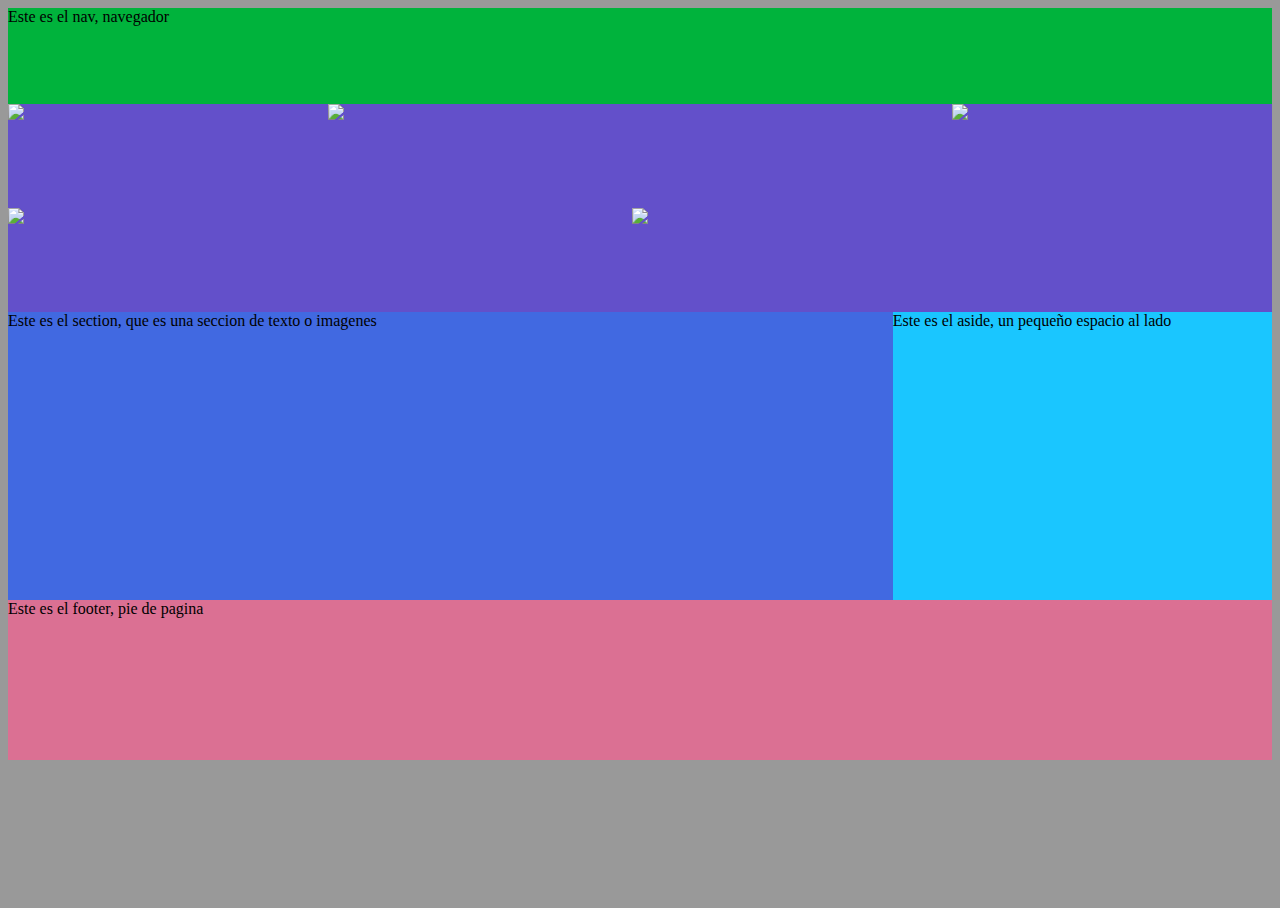
==== index.html @ 4ff9b888 "Add files via upload" ====
<!DOCTYPE html>
<html>
<head>
	<title>Maquetado</title>
	<link rel="stylesheet" type="text/css" href="style.css">
</head>
<body class="grid-container">

	<nav>Este es el nav, navegador</nav>
	 <header class="grid-gallery">
	 	<img src="img" class="img1">
        <img src="img" class="img2">
        <img src="img" class="img3">
        <img src="img" class="img4">
        <img src="img" class="img5">
	 </header>
    <section>Este es el section, que es una seccion de texto o imagenes</section>
    <aside>Este es el aside, un pequeño espacio al lado</aside>
    <footer>Este es el footer, pie de pagina</footer>
</body>
</html>
---- style.css ----
html{
	height: 100%;
}
body{
  background-color: #999999;
  min-height: 100%;
}
.grid-container{
	display: grid;
	grid-template-columns: 70% 30%;
	grid-template-rows: 6rem 13rem 18rem 10rem;
	grid-template-areas: 
	"nav-area  nav-area"
	"header-area  header-area" 
	"section-area  aside-area"
	"footer-area  footer-area"
	;
}
.grid-gallery{
	display: grid;
	grid-template-columns: repeat(4,auto);
    grid-template-rows: auto auto;
}
nav{
  background-color: #00B33C;
  grid-area: nav-area;
}
header{
  background-color: crimson;
  grid-area: header-area;
}
img{
  background-color: #6350CA;
}
section{
  background-color: royalblue;
  grid-area: section-area;
}
aside{
  background-color: #1AC6FF;
  grid-area: aside-area;
}
footer{
  background-color: palevioletred;
  grid-area: footer-area;
}
.img1{

}

.img2{
  grid-column-start: 2;
  grid-column-end: 4;
}

.img3{
  grid-row-start: 1;
  grid-row-end: 3;
  grid-column-start: 4;
  grid-column-end: 5;
}

.img4{
	grid-column-start: 1;
	grid-column-end: 3;
}
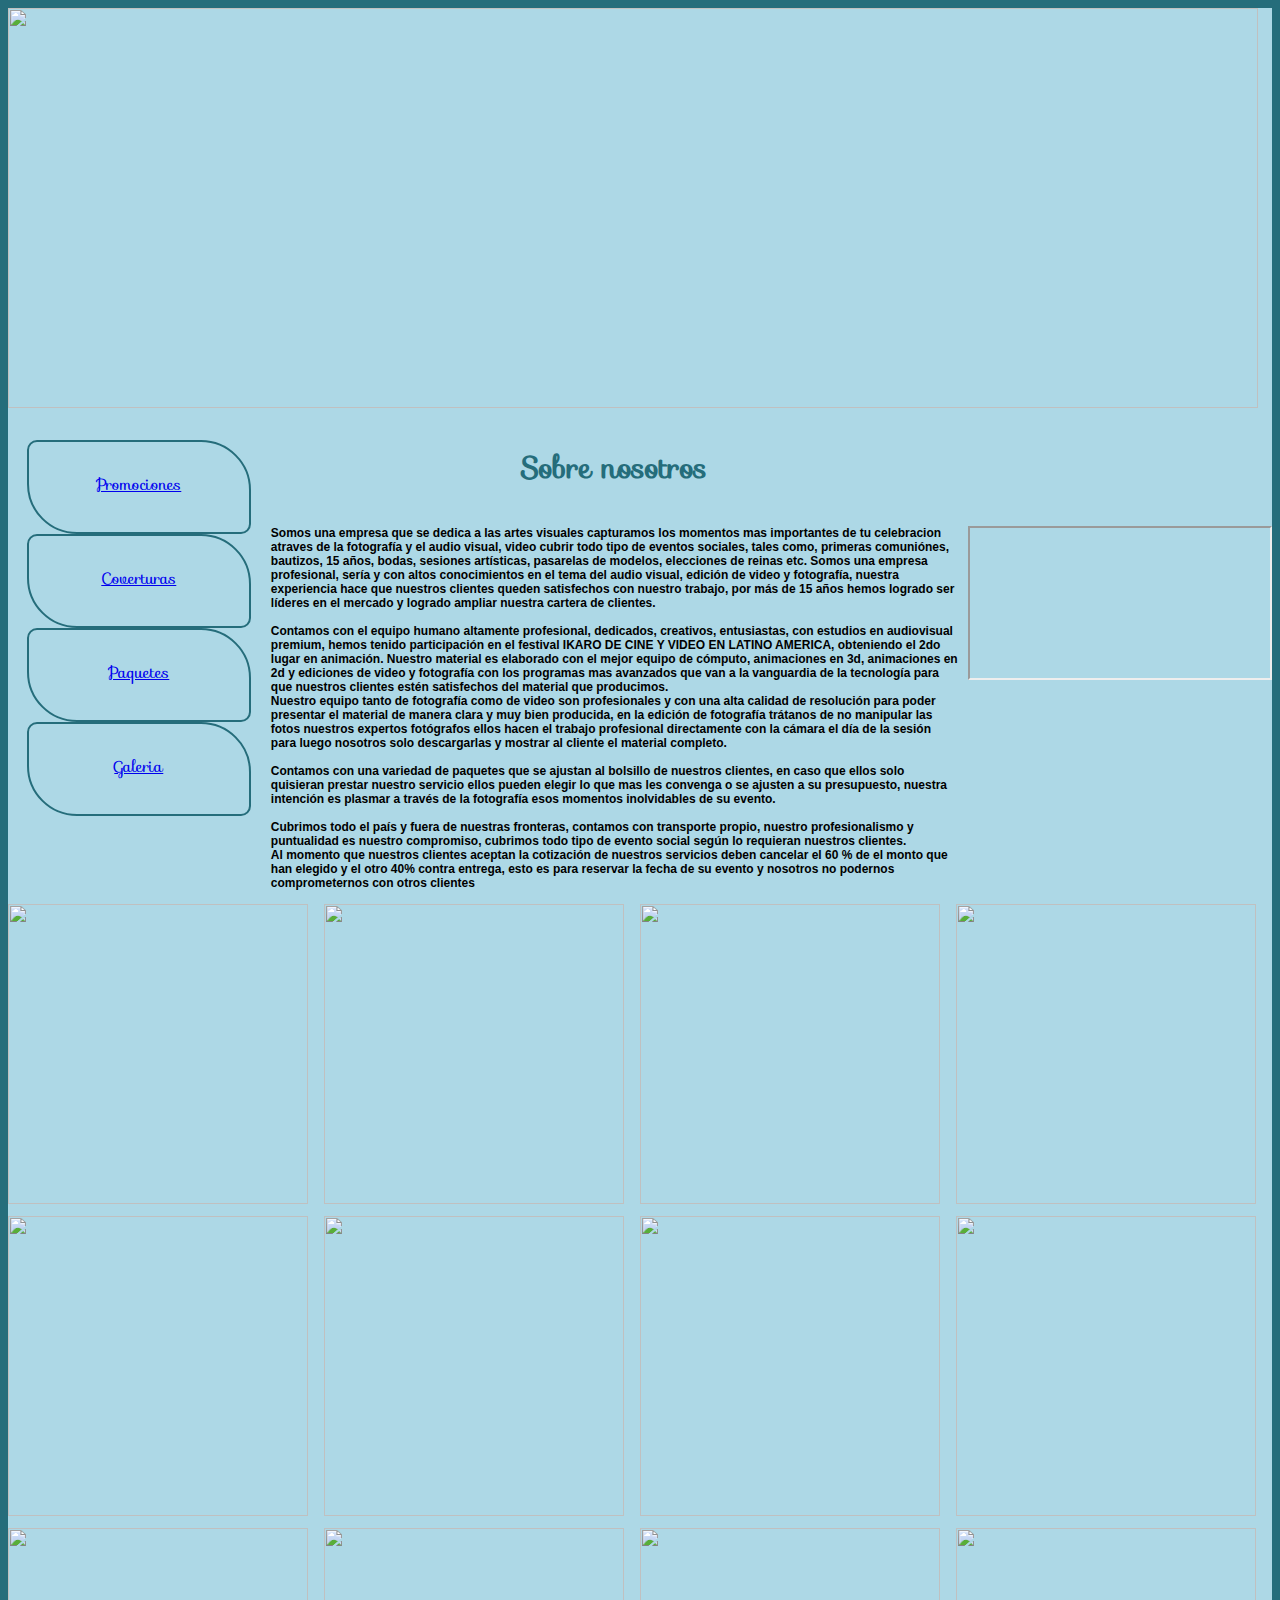
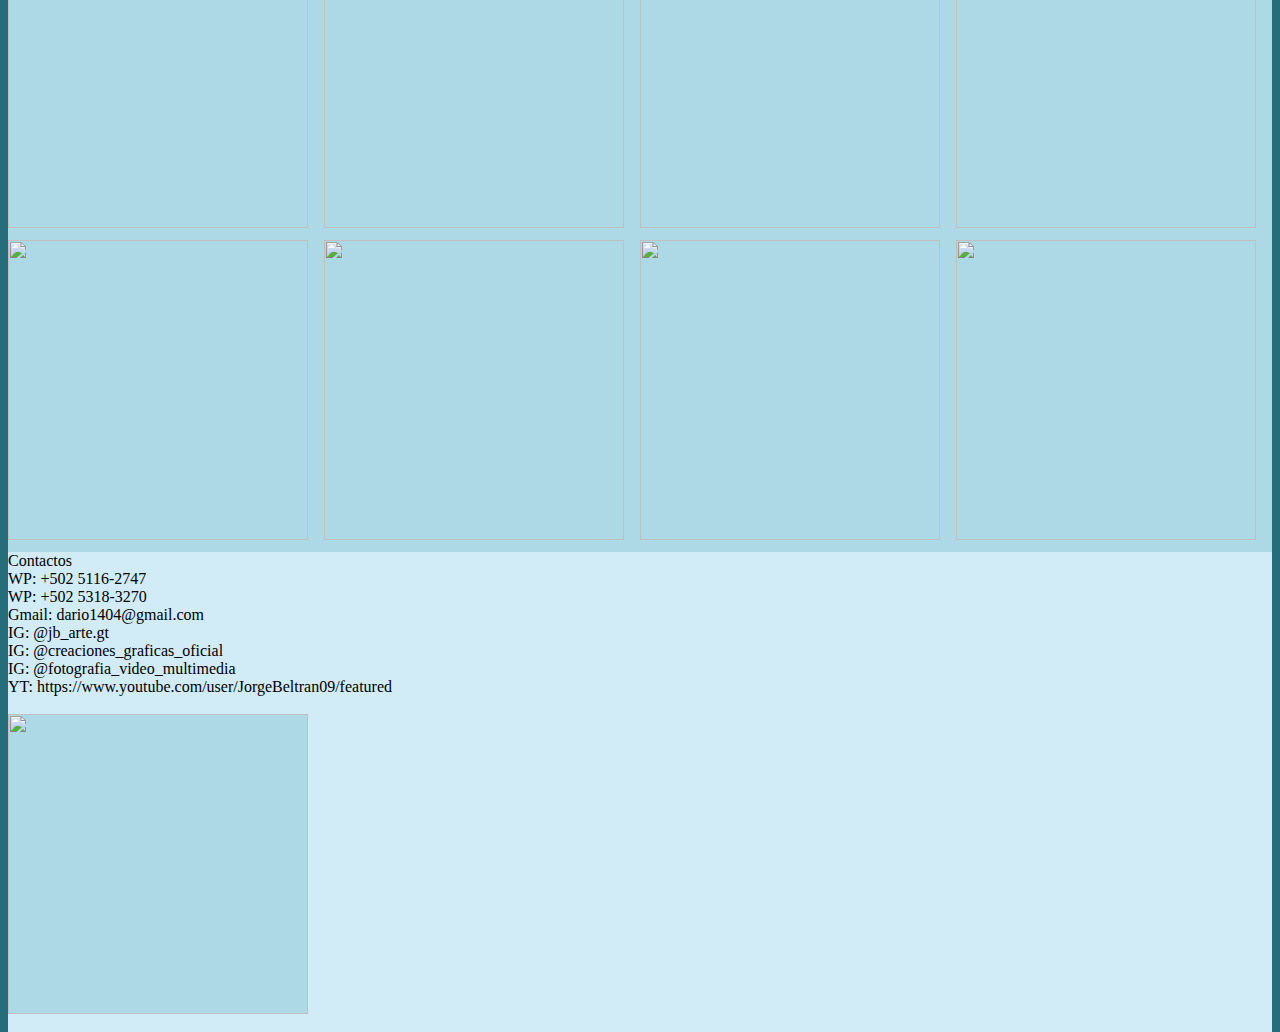
==== commit d1281b07: "Add files via upload" ====
--- a/index.html
+++ b/index.html
@@ -1,21 +1,74 @@
 <!DOCTYPE html>
 <html>
 <head>
+	<meta name= "viewport" content="width-device-widht, initial-scale=1.0">
 	<title>Maquetado</title>
 	<link rel="stylesheet" type="text/css" href="style.css">
+    <link href='https://fonts.googleapis.com/css?family=Sofia' rel='stylesheet'>
 </head>
 <body class="grid-container">
 
-	<nav>Este es el nav, navegador</nav>
-	 <header class="grid-gallery">
-	 	<img src="img" class="img1">
-        <img src="img" class="img2">
-        <img src="img" class="img3">
-        <img src="img" class="img4">
-        <img src="img" class="img5">
+	<nav> <ul>
+    <li>
+      <a href ="Promociones.html">Promociones</a> 
+      </li>
+    <li>
+      <a href ="Coverturas.html">Coverturas</a> 
+      </li>
+    <li>
+      <a href ="Mas sobre nosotros.html">Paquetes</a> 
+    </li>
+ <li>
+      <a href ="Galeria.html">Galeria</a> 
+      </li></nav>
+	 <header >
+        <img src = "imagenes/15.png" class="banner" >
+	 	<!--Este es el header, un espacio para la informacion-->
 	 </header>
-    <section>Este es el section, que es una seccion de texto o imagenes</section>
-    <aside>Este es el aside, un pequeño espacio al lado</aside>
-    <footer>Este es el footer, pie de pagina</footer>
+    <section class="grid-section">
+        <h1>Sobre nosotros</h1>
+            <h2> </h2>
+        <h2 class="inicio">Somos una empresa que se dedica a las artes visuales capturamos los momentos mas importantes de tu celebracion atraves de la fotografía y el audio visual, video cubrir todo tipo de eventos sociales, tales como, primeras comuniónes, bautizos, 15 años, bodas, sesiones artísticas, pasarelas de modelos, elecciones de reinas etc.
+Somos una empresa profesional, sería y con altos conocimientos en el tema del audio visual, edición de video y fotografía, nuestra experiencia hace que nuestros clientes queden satisfechos con nuestro trabajo, por más de 15 años hemos logrado ser líderes en el mercado y logrado ampliar nuestra cartera de clientes.<br>
+<br>
+Contamos con el equipo humano altamente profesional, dedicados, creativos, entusiastas, con estudios en audiovisual premium, hemos tenido participación en el festival IKARO DE CINE Y VIDEO EN LATINO AMERICA, obteniendo el 2do lugar en animación.
+Nuestro material es elaborado con el mejor equipo de cómputo, animaciones en 3d, animaciones en 2d y ediciones de video y fotografía con los programas mas avanzados que van a la vanguardia de la tecnología para que nuestros clientes estén satisfechos del material que producimos.<br>
+Nuestro equipo tanto de fotografía como de video son profesionales y con una alta calidad de resolución para poder presentar el material de manera clara y muy bien producida, en la edición de fotografía trátanos de no manipular las fotos nuestros expertos fotógrafos ellos hacen el trabajo profesional directamente con la cámara el día de la sesión para luego nosotros solo descargarlas y mostrar al cliente el material completo.<br>
+<br>
+Contamos con una variedad de paquetes que se ajustan al bolsillo de nuestros clientes, en caso que ellos solo quisieran prestar nuestro servicio ellos pueden elegir lo que mas les convenga o se ajusten a su presupuesto, nuestra intención es plasmar a través de la fotografía esos momentos inolvidables de su evento.<br>
+<br>
+Cubrimos todo el país y fuera de nuestras fronteras, contamos con transporte propio, nuestro profesionalismo y puntualidad es nuestro compromiso, cubrimos todo tipo de evento social según lo requieran nuestros clientes.<br>
+Al momento que nuestros clientes aceptan la cotización de nuestros servicios deben cancelar el 60 % de el monto que han elegido y el otro 40% contra entrega, esto es para reservar la fecha de su evento y nosotros no podernos comprometernos con otros clientes
+</h2>
+<iframe src="https://docs.google.com/viewer?srcid=1BEmxQ13WNhC8Dh-Z5UKnON0mVGdalGwX
+&pid=explorer&efh=false&a=v&chrome=false&embedded=true"></iframe></section>
+    <aside class="grid-gallery">
+    	<img src = "imagenes/gv.png" class="img1">
+        <img src = "imagenes/1.jpeg" class="img2">
+        <img src = "imagenes/3.jpeg" class="img3">
+        <img src = "imagenes/sda.png" class="img4">
+        <img src = "imagenes/jk.png" class="img5">
+        <img src = "imagenes/captura.png" class="img6">
+        <img src = "imagenes/5.jpeg" class="img7">
+        <img src = "imagenes/6.jpeg" class="img8">
+        <img src = "imagenes/7.jpeg" class="img9">
+        <img src = "imagenes/xcv.png" class="img10">
+        <img src = "imagenes/fg.png" class="img11">
+        <img src = "imagenes/9.jpeg" class="img12">
+        <img src = "imagenes/10.jpeg" class="img13">
+        <img src = "imagenes/zx.png" class="img14">
+        <img src = "imagenes/11.jpeg" class="img15">
+        <img src = "imagenes/as.png" class="img16">
+    </aside>
+    <footer>Contactos <br>
+    WP: +502 5116-2747<br>
+    WP: +502 5318-3270<br>
+    Gmail: dario1404@gmail.com<br>
+    IG: @jb_arte.gt<br>
+    IG: @creaciones_graficas_oficial<br>
+    IG: @fotografia_video_multimedia<br>
+YT: https://www.youtube.com/user/JorgeBeltran09/featured<br>
+<br>
+<img src="imagenes/tp.jpg"></footer>
 </body>
 </html>--- a/style.css
+++ b/style.css
@@ -2,65 +2,226 @@
 	height: 100%;
 }
 body{
-  background-color: #999999;
+  background-color: #256d7b;
   min-height: 100%;
 }
 .grid-container{
 	display: grid;
-	grid-template-columns: 70% 30%;
-	grid-template-rows: 6rem 13rem 18rem 10rem;
+	grid-template-columns: 20% 80%;
+	grid-template-rows: 26rem 30rem 78rem 30rem;
 	grid-template-areas: 
-	"nav-area  nav-area"
-	"header-area  header-area" 
-	"section-area  aside-area"
+  "header-area  header-area" 
+	"nav-area  section-area "
+	"aside-area aside-area"
 	"footer-area  footer-area"
 	;
 }
 .grid-gallery{
 	display: grid;
 	grid-template-columns: repeat(4,auto);
-    grid-template-rows: auto auto;
+  grid-template-rows: auto auto;
+ }
+.grid-section{
+	display: grid;
+	grid-template-columns: auto auto;
+	grid-template-rows: auto auto;
+}
+.inicio{
+  font-size: 12px;
+}
+.banner{
+  height: 400px;
+  width:  1250px;
+  object-fit: cover;
+}
+
+section h1{
+	color: #256d7b;
+   font-size: 30px;
+   font-family: sofia, arial; 
+   text-align: center;
+   
+}
+section h2{
+  color: black;
+   font-size: 10px;
+   font-family: arial; 
+   margin: 0px 10px;
+ }
+ li{
+  font-family: sofia, arial; 
+    border-width: 2px;
+    border-style: solid;
+    border-color: #256d7b;
+    float:right;
+    width: 220px;
+    height: 60px;
+    margin: 0px 10px;
+    text-align: center;
+    display: inline-block;
+    border-radius: 10px 50px;
+    padding-top: 30px;
+  }
+  a:hover{ 
+  font-family: sofia, arial; 
+  background-color: #256d7b;
+  border-radius: 10px 50px;
+  text-decoration: none;
+  color: white;
+  display:inline-block;
+  width:220px;
+  height:60px;
+  padding-top: 30px;
 }
 nav{
-  background-color: #00B33C;
+  background-color: #add8e6;
   grid-area: nav-area;
 }
+
 header{
-  background-color: crimson;
+  background-color: #add8e6;
   grid-area: header-area;
 }
+
 img{
-  background-color: #6350CA;
-}
+  background-color: #add8e6;
+   height: 300px;
+    width: 300px;
+}
+
 section{
-  background-color: royalblue;
+  background-color: #add8e6;
   grid-area: section-area;
 }
+
 aside{
-  background-color: #1AC6FF;
+  background-color: #add8e6;
   grid-area: aside-area;
 }
-footer{
-  background-color: palevioletred;
+
+footer{
+  background-color: #d1ebf7;
   grid-area: footer-area;
 }
+
 .img1{
 
 }
 
 .img2{
-  grid-column-start: 2;
-  grid-column-end: 4;
+
 }
 
 .img3{
-  grid-row-start: 1;
-  grid-row-end: 3;
-  grid-column-start: 4;
-  grid-column-end: 5;
+
 }
 
 .img4{
-	grid-column-start: 1;
-	grid-column-end: 3;
-}+
+}
+/* @media (max-width: 425px) { 
+  .grid-container{
+    grid-template-columns: 20% 90%;
+  grid-template-rows: 6rem 25rem 90rem 10rem;
+  grid-template-areas: 
+  "header-area  header-area" 
+  "nav-area  section-area"
+  "aside-area  aside-area"
+  "footer-area  footer-area"
+  ;
+}
+.grid-gallery{
+  display: grid;
+  grid-template-columns: repeat(3,auto);
+  grid-template-rows: auto auto;
+ }
+ img{
+  background-color: #add8e6;
+   height: 300px;
+    width: 350px;
+  }
+  .banner{
+  height: 400px;
+  width: 1100px;
+  object-fit: cover;
+}
+.grid-section{
+  font-size: 5px;
+}
+
+footer{
+  width: 1240px;
+  }
+ 
+}/*/
+/*tablet*/
+ @media (max-width: 768px){
+ 	.grid-container{
+ 		grid-template-columns: 40% 80%;
+	grid-template-rows: 26rem 35rem 78rem 30rem;
+	grid-template-areas: 
+  "header-area  header-area" 
+	"nav-area  section-area"
+	"aside-area  aside-area"
+	"footer-area  footer-area"
+	;
+ 	}
+  .banner{
+  height: 400px;
+  width:  1250px;
+  object-fit: cover;
+}
+ .grid-section{
+  width: 930px;
+  text-align: center;
+}
+nav{
+  width: 300px;
+}
+footer{
+  width: 165%;
+  }
+}
+/*telefono*/
+@media (max-width: 425px) { 
+  .grid-container{
+    grid-template-columns: 90% 20%;
+  grid-template-rows: 26rem 40rem 120rem 30rem;
+  grid-template-areas: 
+  "header-area  header-area" 
+  "nav-area  section-area"
+  "aside-area  aside-area"
+  "footer-area  footer-area"
+  ;
+}
+.grid-gallery{
+  display: grid;
+  grid-template-columns: repeat(3,auto);
+  grid-template-rows: auto auto;
+ }
+ img{
+  background-color: #add8e6;
+   height: 300px;
+    width: 350px;
+  }
+  .banner{
+  height: 410px;
+  width: 1100px;
+  object-fit: cover;
+}
+.grid-section{
+  font-size: 10px;
+}
+ li{
+  font-family: sofia, arial; 
+    border-style: solid;
+    border-color: #256d7b;
+    float:right;
+    width: 220px;
+    height: 60px;
+    text-align: center;
+  }
+  
+footer{
+  width: 1000px;
+  }
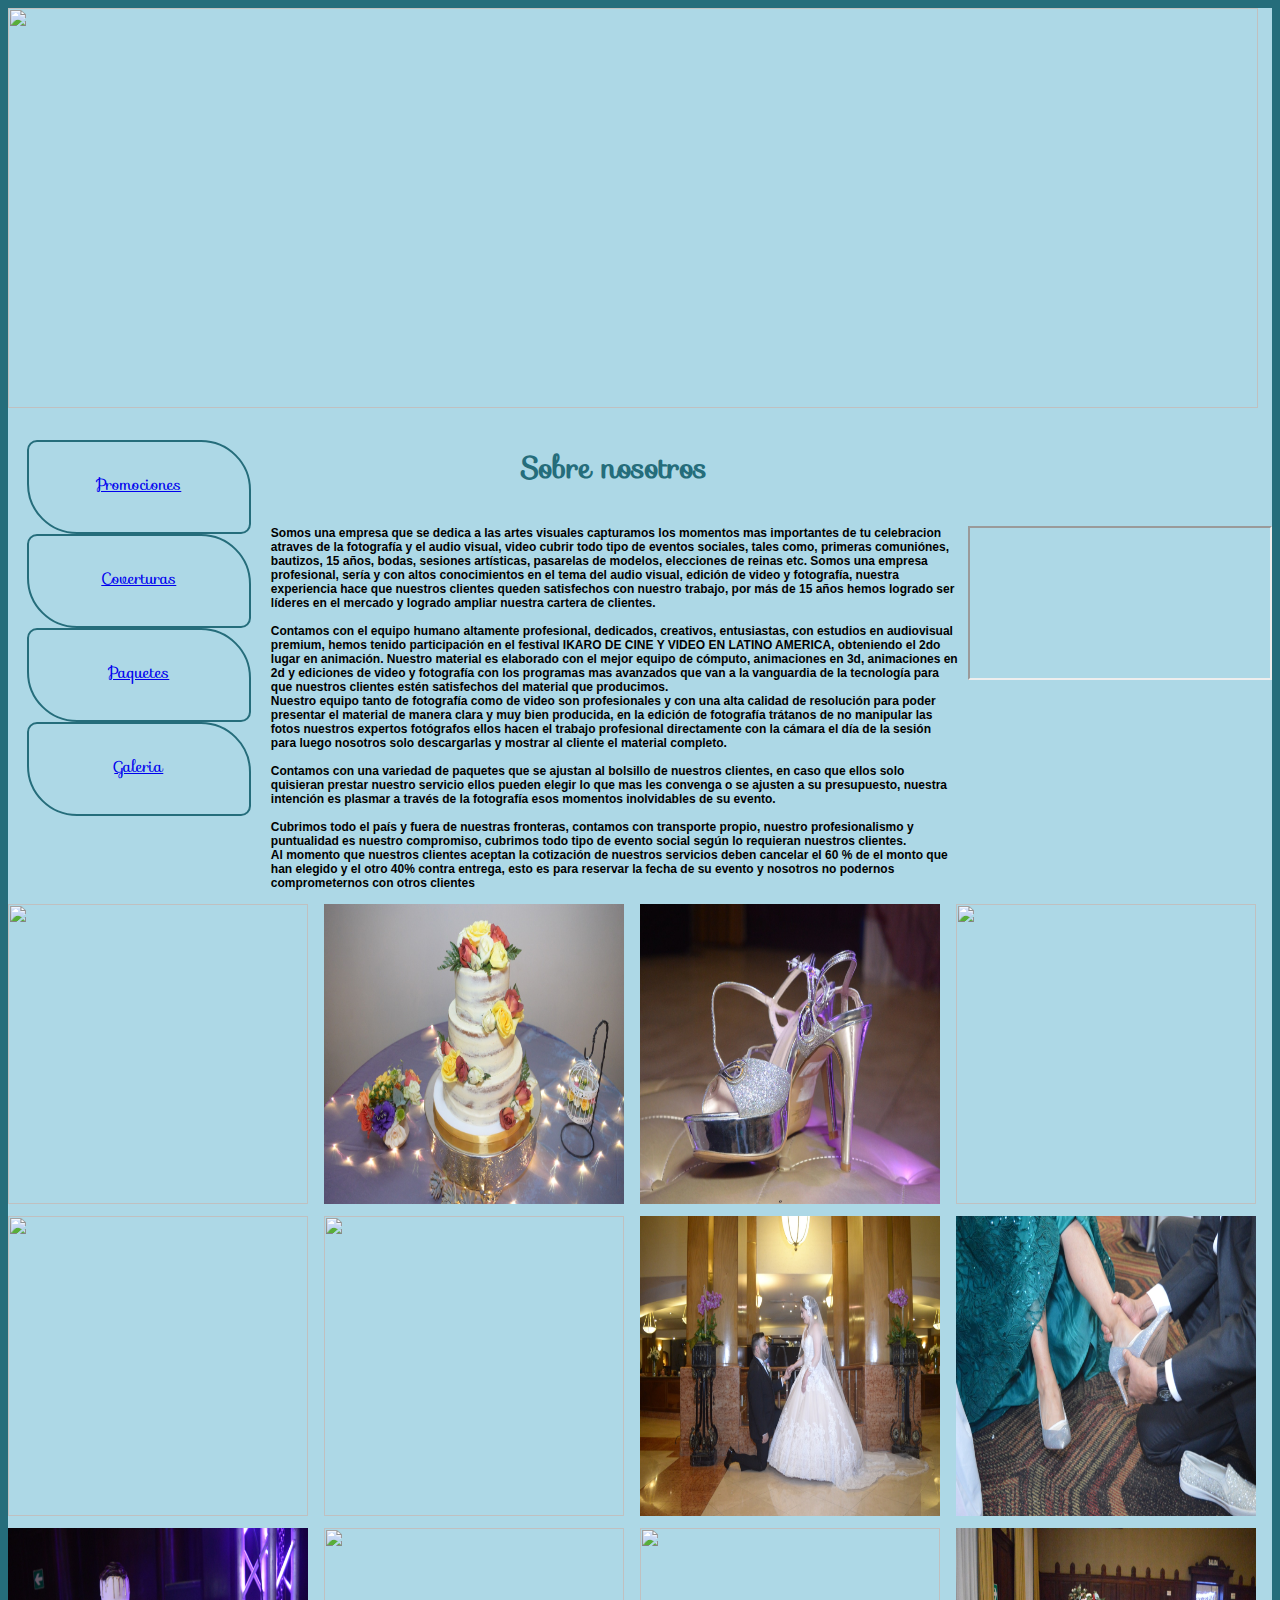
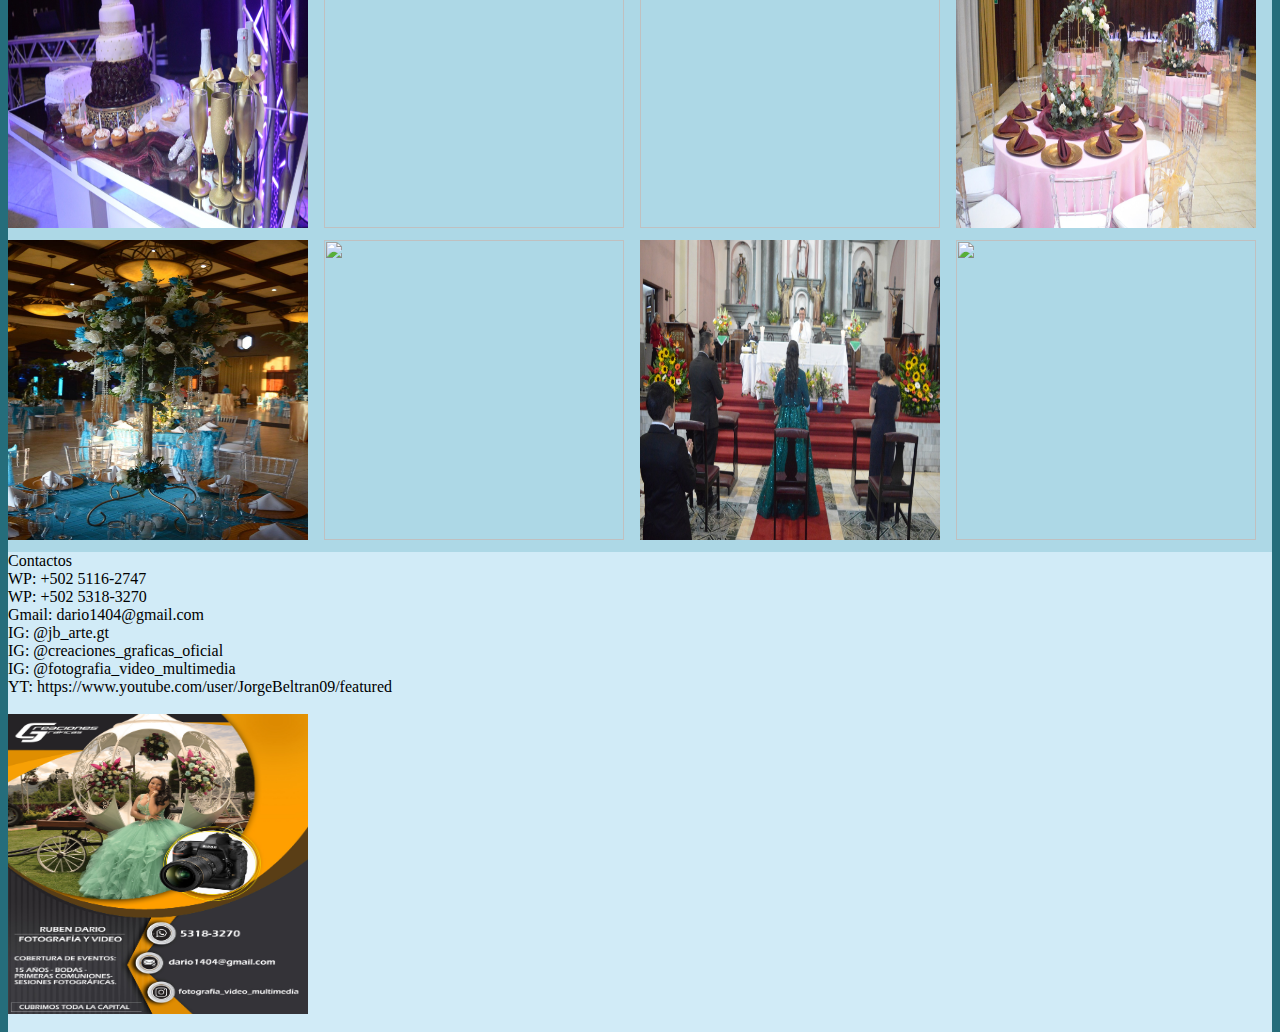
==== commit 9d27d5a6: "Add files via upload" ====
--- a/index.html
+++ b/index.html
@@ -16,7 +16,7 @@
       <a href ="Coverturas.html">Coverturas</a> 
       </li>
     <li>
-      <a href ="Mas sobre nosotros.html">Paquetes</a> 
+      <a href ="Paquetes.html">Paquetes</a> 
     </li>
  <li>
       <a href ="Galeria.html">Galeria</a> 
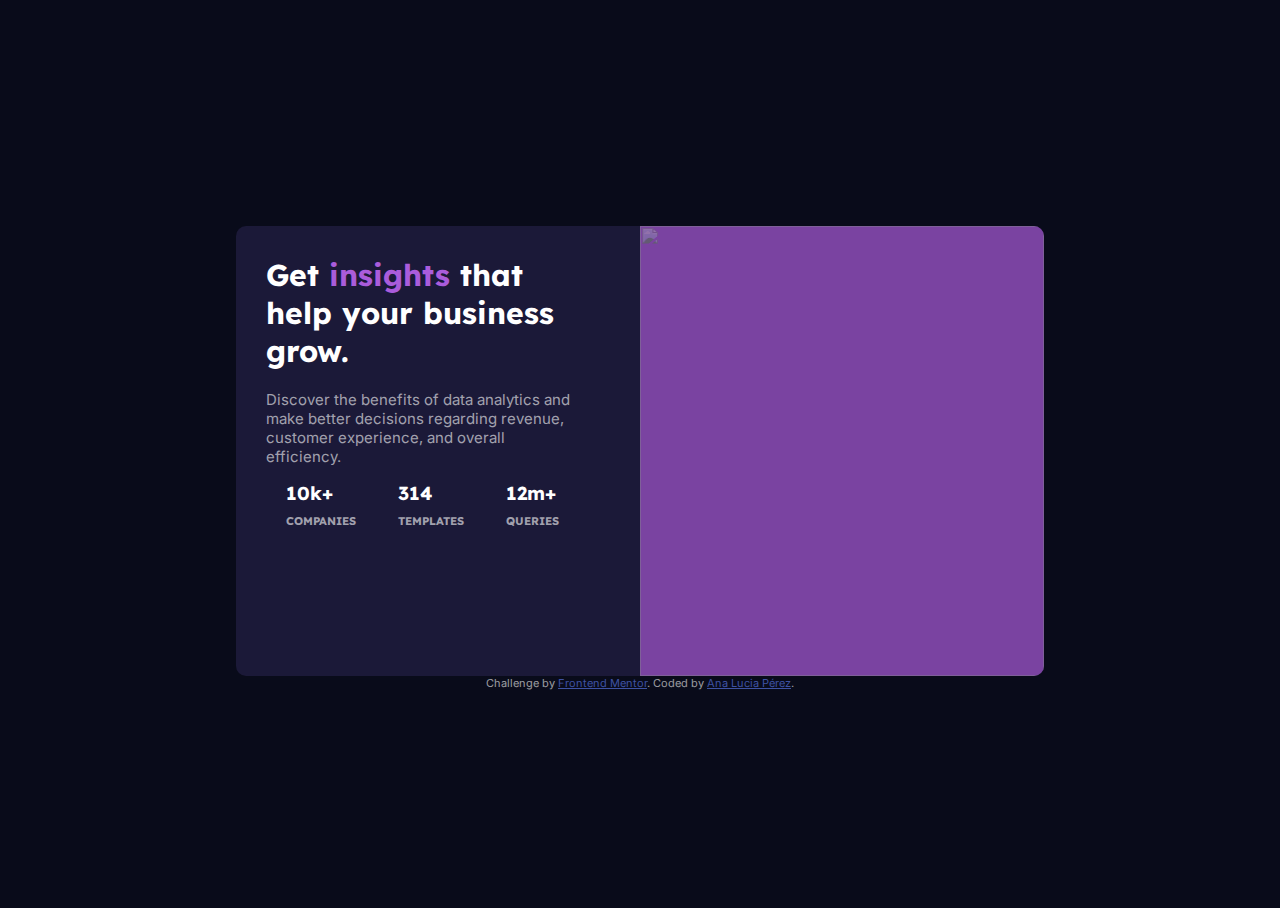
==== commit 0ae23480: "Add files via upload" ====
--- a/index.html
+++ b/index.html
@@ -1,74 +1,54 @@
-<!DOCTYPE html>
-<html>
-<head>
-	<meta name= "viewport" content="width-device-widht, initial-scale=1.0">
-	<title>Maquetado</title>
-	<link rel="stylesheet" type="text/css" href="style.css">
-    <link href='https://fonts.googleapis.com/css?family=Sofia' rel='stylesheet'>
-</head>
-<body class="grid-container">
-
-	<nav> <ul>
-    <li>
-      <a href ="Promociones.html">Promociones</a> 
-      </li>
-    <li>
-      <a href ="Coverturas.html">Coverturas</a> 
-      </li>
-    <li>
-      <a href ="Paquetes.html">Paquetes</a> 
-    </li>
- <li>
-      <a href ="Galeria.html">Galeria</a> 
-      </li></nav>
-	 <header >
-        <img src = "imagenes/15.png" class="banner" >
-	 	<!--Este es el header, un espacio para la informacion-->
-	 </header>
-    <section class="grid-section">
-        <h1>Sobre nosotros</h1>
-            <h2> </h2>
-        <h2 class="inicio">Somos una empresa que se dedica a las artes visuales capturamos los momentos mas importantes de tu celebracion atraves de la fotografía y el audio visual, video cubrir todo tipo de eventos sociales, tales como, primeras comuniónes, bautizos, 15 años, bodas, sesiones artísticas, pasarelas de modelos, elecciones de reinas etc.
-Somos una empresa profesional, sería y con altos conocimientos en el tema del audio visual, edición de video y fotografía, nuestra experiencia hace que nuestros clientes queden satisfechos con nuestro trabajo, por más de 15 años hemos logrado ser líderes en el mercado y logrado ampliar nuestra cartera de clientes.<br>
-<br>
-Contamos con el equipo humano altamente profesional, dedicados, creativos, entusiastas, con estudios en audiovisual premium, hemos tenido participación en el festival IKARO DE CINE Y VIDEO EN LATINO AMERICA, obteniendo el 2do lugar en animación.
-Nuestro material es elaborado con el mejor equipo de cómputo, animaciones en 3d, animaciones en 2d y ediciones de video y fotografía con los programas mas avanzados que van a la vanguardia de la tecnología para que nuestros clientes estén satisfechos del material que producimos.<br>
-Nuestro equipo tanto de fotografía como de video son profesionales y con una alta calidad de resolución para poder presentar el material de manera clara y muy bien producida, en la edición de fotografía trátanos de no manipular las fotos nuestros expertos fotógrafos ellos hacen el trabajo profesional directamente con la cámara el día de la sesión para luego nosotros solo descargarlas y mostrar al cliente el material completo.<br>
-<br>
-Contamos con una variedad de paquetes que se ajustan al bolsillo de nuestros clientes, en caso que ellos solo quisieran prestar nuestro servicio ellos pueden elegir lo que mas les convenga o se ajusten a su presupuesto, nuestra intención es plasmar a través de la fotografía esos momentos inolvidables de su evento.<br>
-<br>
-Cubrimos todo el país y fuera de nuestras fronteras, contamos con transporte propio, nuestro profesionalismo y puntualidad es nuestro compromiso, cubrimos todo tipo de evento social según lo requieran nuestros clientes.<br>
-Al momento que nuestros clientes aceptan la cotización de nuestros servicios deben cancelar el 60 % de el monto que han elegido y el otro 40% contra entrega, esto es para reservar la fecha de su evento y nosotros no podernos comprometernos con otros clientes
-</h2>
-<iframe src="https://docs.google.com/viewer?srcid=1BEmxQ13WNhC8Dh-Z5UKnON0mVGdalGwX
-&pid=explorer&efh=false&a=v&chrome=false&embedded=true"></iframe></section>
-    <aside class="grid-gallery">
-    	<img src = "imagenes/gv.png" class="img1">
-        <img src = "imagenes/1.jpeg" class="img2">
-        <img src = "imagenes/3.jpeg" class="img3">
-        <img src = "imagenes/sda.png" class="img4">
-        <img src = "imagenes/jk.png" class="img5">
-        <img src = "imagenes/captura.png" class="img6">
-        <img src = "imagenes/5.jpeg" class="img7">
-        <img src = "imagenes/6.jpeg" class="img8">
-        <img src = "imagenes/7.jpeg" class="img9">
-        <img src = "imagenes/xcv.png" class="img10">
-        <img src = "imagenes/fg.png" class="img11">
-        <img src = "imagenes/9.jpeg" class="img12">
-        <img src = "imagenes/10.jpeg" class="img13">
-        <img src = "imagenes/zx.png" class="img14">
-        <img src = "imagenes/11.jpeg" class="img15">
-        <img src = "imagenes/as.png" class="img16">
-    </aside>
-    <footer>Contactos <br>
-    WP: +502 5116-2747<br>
-    WP: +502 5318-3270<br>
-    Gmail: dario1404@gmail.com<br>
-    IG: @jb_arte.gt<br>
-    IG: @creaciones_graficas_oficial<br>
-    IG: @fotografia_video_multimedia<br>
-YT: https://www.youtube.com/user/JorgeBeltran09/featured<br>
-<br>
-<img src="imagenes/tp.jpg"></footer>
-</body>
+<!DOCTYPE html>
+<html lang="en">
+<head>
+  <meta charset="UTF-8">
+  <meta name="viewport" content="width=device-width, initial-scale=1.0"> <!-- displays site properly based on user's device -->
+
+  <link rel="icon" type="image/png" sizes="32x32" href="./images/favicon-32x32.png">
+  <link rel="stylesheet" type="text/css" href="style.css">
+   <link href='https://fonts.googleapis.com/css?family=Lexend+Deca' rel='stylesheet'>
+    <link href='https://fonts.googleapis.com/css?family=Inter' rel='stylesheet'>
+</head>
+<head>
+  
+  <title>Frontend Mentor | Stats preview card component</title>
+
+  <!-- Feel free to remove these styles or customise in your own stylesheet 👍 -->
+</head>
+<body class="grid-container">
+  <section class="text">
+    
+ <h1> Get <span>insights</span> that help your business grow.</h1>
+
+  <p>Discover the benefits of data analytics and make better decisions regarding revenue, customer 
+  experience, and overall efficiency.</p>
+
+<div class="flex-container">
+  <div class="data">
+  10k+ 
+  <h2>companies</h2>
+</div>
+  <div class="data">
+  314 
+  <h2>templates</h2>
+  </div>
+   <div class="data">
+  12m+ 
+  <h2>queries</h2>
+  </div>
+</div>
+
+  </section>
+
+
+  <div class="color">
+<img src="images/image-header-desktop.jpg">
+</div>
+
+  <div class="attribution">
+
+    Challenge by <a href="https://www.frontendmentor.io?ref=challenge" target="_blank">Frontend Mentor</a>. 
+    Coded by <a href="#">Ana Lucia Pérez</a>.
+  </div>
+</body>
 </html>--- a/style.css
+++ b/style.css
@@ -1,227 +1,92 @@
-html{
+
+html, body{
 	height: 100%;
-}
-body{
-  background-color: #256d7b;
-  min-height: 100%;
+	font-size: 15px;
+	font-family: "Inter";
+    font-weight: 400;
+    color: hsla(0, 0%, 100%, 0.6);
+    background-color: hsl(233, 47%, 7%);
 }
 .grid-container{
 	display: grid;
-	grid-template-columns: 20% 80%;
-	grid-template-rows: 26rem 30rem 78rem 30rem;
-	grid-template-areas: 
-  "header-area  header-area" 
-	"nav-area  section-area "
-	"aside-area aside-area"
-	"footer-area  footer-area"
-	;
+	grid-template-columns: 32% 32%;
+	grid-template-rows: 50%;
+	justify-content: center;
+	align-content: center;
 }
-.grid-gallery{
-	display: grid;
-	grid-template-columns: repeat(4,auto);
-  grid-template-rows: auto auto;
- }
-.grid-section{
-	display: grid;
-	grid-template-columns: auto auto;
-	grid-template-rows: auto auto;
+.text{
+	padding: 2rem;
+	padding-right: 4rem;
+	background-color: hsl(244, 38%, 16%);
+	border-radius: 10px 0px 0px 10px;
 }
-.inicio{
-  font-size: 12px;
+h1, .data{
+	font-family: "Lexend Deca";
+	font-weight: 700;
+	color: hsl(0, 0%, 100%);
+	margin-top: 0rem;
+
 }
-.banner{
-  height: 400px;
-  width:  1250px;
-  object-fit: cover;
+.data{
+	font-size: 1.25rem;
+}
+h2{
+	color: hsla(0, 0%, 100%, 0.6);
+	text-transform: uppercase;
+	font-size: 0.75rem;
+	margin-bottom: 0rem;
+}
+.flex-container{
+	display: flex;
+	justify-content: space-around;
+}
+.color{
+	background-color: hsl(277, 64%, 61%);
+	opacity: 70%;
+	border-radius:0px 10px 10px 0px; 
+} 
+img{
+	opacity: 40%;
+	width: 70%;
+	height: 100%;
+	width:100%;
+	border-radius: inherit; 
+}
+span{
+	color: hsl(277, 64%, 61%);
 }
 
-section h1{
-	color: #256d7b;
-   font-size: 30px;
-   font-family: sofia, arial; 
-   text-align: center;
-   
-}
-section h2{
-  color: black;
-   font-size: 10px;
-   font-family: arial; 
-   margin: 0px 10px;
- }
- li{
-  font-family: sofia, arial; 
-    border-width: 2px;
-    border-style: solid;
-    border-color: #256d7b;
-    float:right;
-    width: 220px;
-    height: 60px;
-    margin: 0px 10px;
-    text-align: center;
-    display: inline-block;
-    border-radius: 10px 50px;
-    padding-top: 30px;
-  }
-  a:hover{ 
-  font-family: sofia, arial; 
-  background-color: #256d7b;
-  border-radius: 10px 50px;
-  text-decoration: none;
-  color: white;
-  display:inline-block;
-  width:220px;
-  height:60px;
-  padding-top: 30px;
-}
-nav{
-  background-color: #add8e6;
-  grid-area: nav-area;
-}
-
-header{
-  background-color: #add8e6;
-  grid-area: header-area;
-}
-
-img{
-  background-color: #add8e6;
-   height: 300px;
-    width: 300px;
-}
-
-section{
-  background-color: #add8e6;
-  grid-area: section-area;
-}
-
-aside{
-  background-color: #add8e6;
-  grid-area: aside-area;
-}
-
-footer{
-  background-color: #d1ebf7;
-  grid-area: footer-area;
-}
-
-.img1{
+.attribution { 
+	font-size: 11px; 
+    text-align: center; 
+    grid-column-start: 1;
+    grid-column-end: 3;
 
 }
+.attribution a { 
+	color: hsl(228, 45%, 44%); 
+}
+@media(max-width: 375px){
+	body{
+		text-align: center;
+	}
+ .grid-container{
+ 	grid-template-columns: 85%;
+ 	grid-template-rows: auto auto  auto;
+ 	padding-top: 10rem;
+ 	 }
 
-.img2{
+ 	.felx-container{
+ 		flex-direction: columns;
+ 	}
+ 	.color{
+	border-radius:10px 10px 10px 10px; 
+	grid-row-start: 1;
+} 
 
-}
-
-.img3{
-
-}
-
-.img4{
-
-}
-/* @media (max-width: 425px) { 
-  .grid-container{
-    grid-template-columns: 20% 90%;
-  grid-template-rows: 6rem 25rem 90rem 10rem;
-  grid-template-areas: 
-  "header-area  header-area" 
-  "nav-area  section-area"
-  "aside-area  aside-area"
-  "footer-area  footer-area"
-  ;
-}
-.grid-gallery{
-  display: grid;
-  grid-template-columns: repeat(3,auto);
-  grid-template-rows: auto auto;
- }
- img{
-  background-color: #add8e6;
-   height: 300px;
-    width: 350px;
-  }
-  .banner{
-  height: 400px;
-  width: 1100px;
-  object-fit: cover;
-}
-.grid-section{
-  font-size: 5px;
-}
-
-footer{
-  width: 1240px;
-  }
- 
-}/*/
-/*tablet*/
- @media (max-width: 768px){
- 	.grid-container{
- 		grid-template-columns: 40% 80%;
-	grid-template-rows: 26rem 35rem 78rem 30rem;
-	grid-template-areas: 
-  "header-area  header-area" 
-	"nav-area  section-area"
-	"aside-area  aside-area"
-	"footer-area  footer-area"
-	;
- 	}
-  .banner{
-  height: 400px;
-  width:  1250px;
-  object-fit: cover;
-}
- .grid-section{
-  width: 930px;
-  text-align: center;
-}
-nav{
-  width: 300px;
-}
-footer{
-  width: 165%;
-  }
-}
-/*telefono*/
-@media (max-width: 425px) { 
-  .grid-container{
-    grid-template-columns: 90% 20%;
-  grid-template-rows: 26rem 40rem 120rem 30rem;
-  grid-template-areas: 
-  "header-area  header-area" 
-  "nav-area  section-area"
-  "aside-area  aside-area"
-  "footer-area  footer-area"
-  ;
-}
-.grid-gallery{
-  display: grid;
-  grid-template-columns: repeat(3,auto);
-  grid-template-rows: auto auto;
- }
- img{
-  background-color: #add8e6;
-   height: 300px;
-    width: 350px;
-  }
-  .banner{
-  height: 410px;
-  width: 1100px;
-  object-fit: cover;
-}
-.grid-section{
-  font-size: 10px;
-}
- li{
-  font-family: sofia, arial; 
-    border-style: solid;
-    border-color: #256d7b;
-    float:right;
-    width: 220px;
-    height: 60px;
-    text-align: center;
-  }
-  
-footer{
-  width: 1000px;
-  }
+     .text{
+     	border-radius: 0px 0px 10px 10px;
+     	padding-right: 2rem;
+     	grid-row-start: 2;
+     }
+}